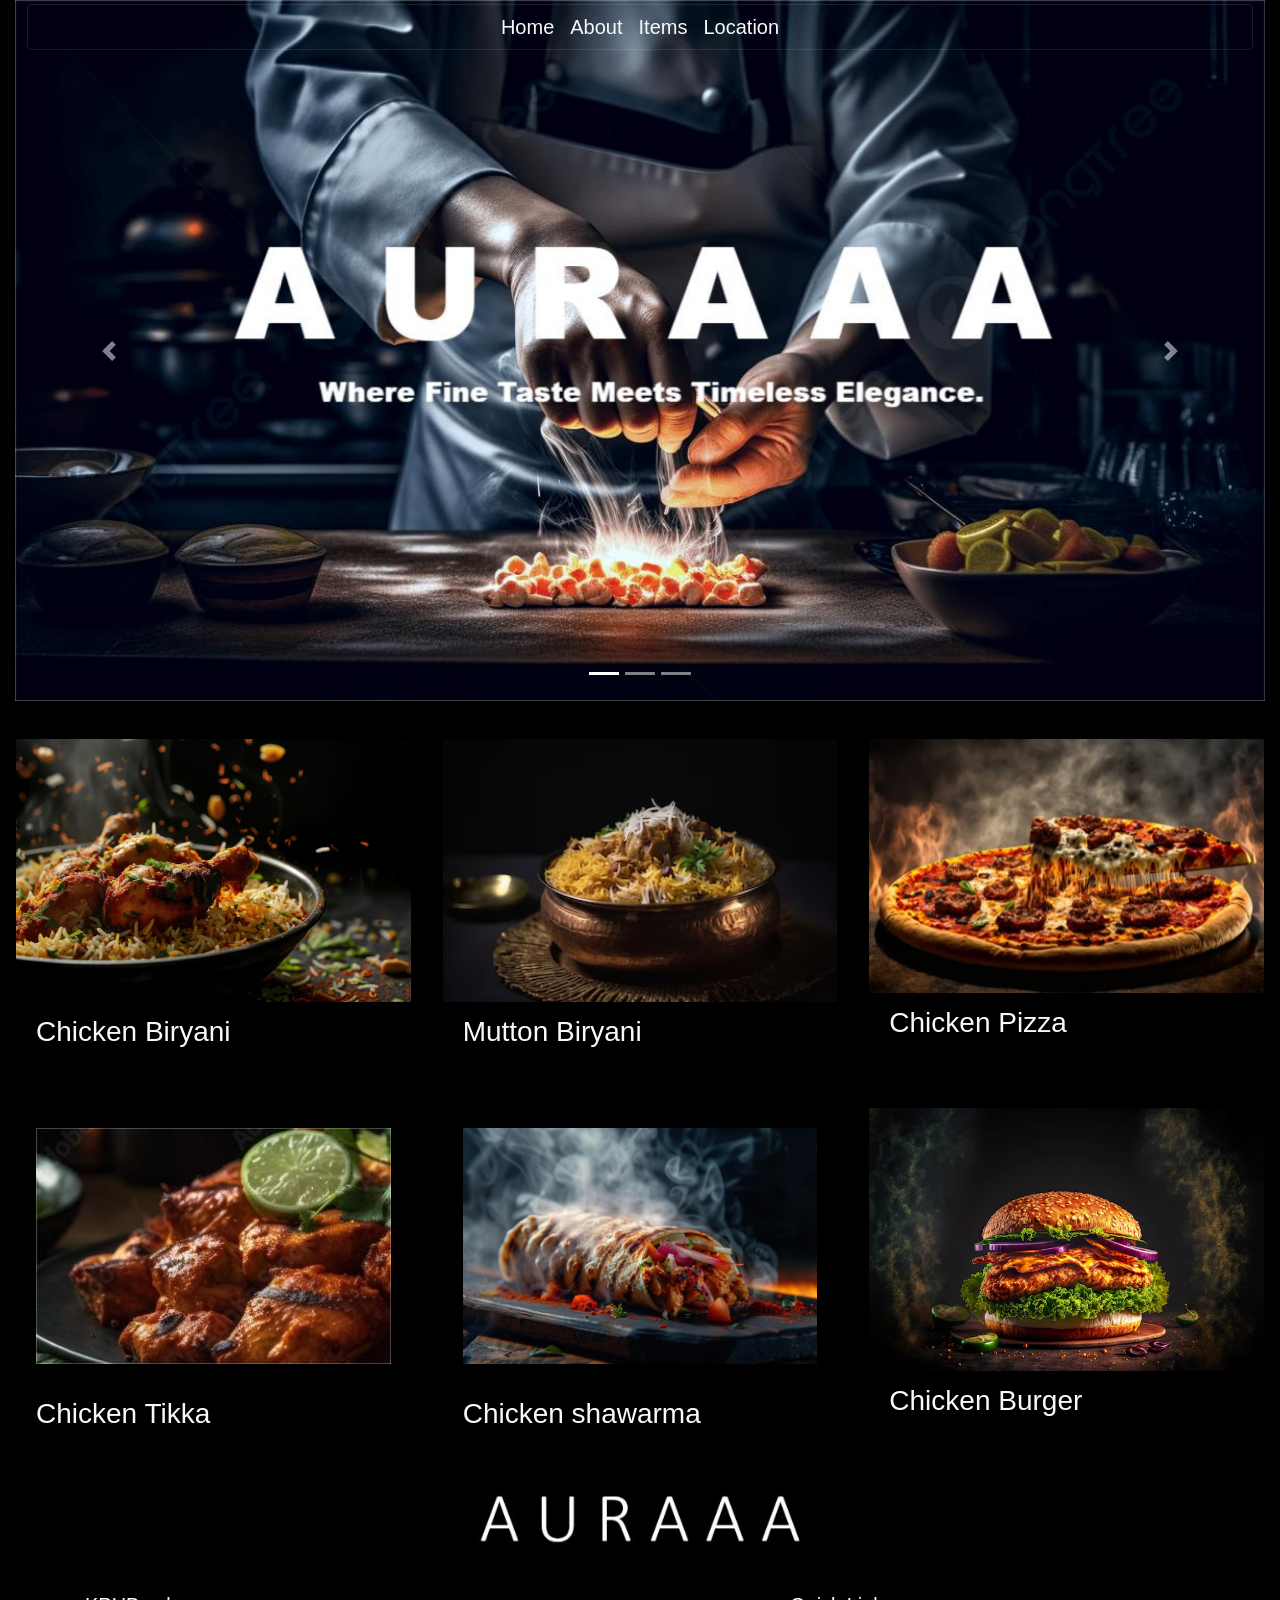
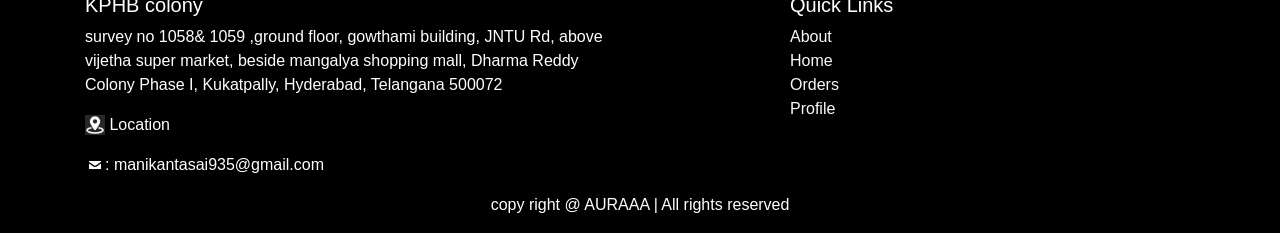
==== index.html @ 83aa0e23 "Initial Commit" ====
<!DOCTYPE html>
<html lang="en">
<head>
    <meta charset="UTF-8">
    <meta name="viewport" content="width=device-width, initial-scale=1.0">
    <link rel="stylesheet" href="https://cdn.jsdelivr.net/npm/bootstrap@4.6.2/dist/css/bootstrap.min.css">
     <script src="https://cdn.jsdelivr.net/npm/jquery@3.7.1/dist/jquery.slim.min.js"></script>
    <script src="https://cdn.jsdelivr.net/npm/popper.js@1.16.1/dist/umd/popper.min.js"></script>
    <script src="https://cdn.jsdelivr.net/npm/bootstrap@4.6.2/dist/js/bootstrap.bundle.min.js"></script>
  
    <link rel="stylesheet" href="index.css">
    <title>AURAAA</title>
</head>
<body >
    
    <header>
        <div class="container-fluid  navbar-dark fixed-top " style="border:0px">
            <div class="row">
                <div class="col-md-12">
                    <nav class="nav navbar-expand-sm navbar-toggler" style="border:0px">
                        <button type="button" class="navbar-toggler" data-target="#myDiv" data-toggle="collapse">
                            <span class="navbar-toggler-icon"></span>
                        </button>
                        <div class="collapse navbar-collapse navbar-toggler justify-content-center" id="myDiv">
                            <ol class="navbar-nav" >
                                <li class="nav-item"><a class="nav-link text-light" href="index.html">Home</a></li>
                                <li class="nav-item"><a href="about.html"class="nav-link text-light">About</a></li>
                                <li class="nav-item"><a class="nav-link text-light" href="items.html">Items</a></li>
                                <li class="nav-item"><a class="nav-link text-light" href="location.html"> Location</a></li>
                            </ol>
                        </div>
                    </nav>
                </div>
            </div>
        </div>
    </header>
    <div class="container-fluid one">
        <div class="row p1">
            <div class="col-md-12">
                <div class="carousel slide" id="demo" data-ride="carousel">
                    <ul class="carousel-indicators">
                        <li data-target="#demo" data-slide-to="0 " class="active"></li>
                        <li data-target="#demo" data-slide-to="1"></li>
                        <li data-target="#demo" data-slide-to="2"></li>
                    </ul>
                    <div class="carousel-inner">
                        <div class="carousel-item active">
                            <img src="./photo2.jpg" alt="photo2" width="100%" height="50%">
                           
                        </div>
                        <div class="carousel-item">
                            <img src="./photo3.jpg" alt="photo2" width="100%" height="50%">
                        </div>
                        <div class="carousel-item">
                            <img src="./photo4.jpg" alt="photo2" width="100%" height="50%">
                        </div>
                    </div>
                    <a class="carousel-control-prev" href="#demo" data-slide="prev">
                        <span class="carousel-control-prev-icon"></span>
                    </a>
                    <a class="carousel-control-next" href="#demo" data-slide="next">
                        <span class="carousel-control-next-icon"></span>
                    </a>
                </div>
            </div>
           
        </div>
    </div>


    <div class="container-fluid">
        <div class="row">
            <div class="col-md-4">
                <div class="card  text-light" style="background-color: black;">
                   <div class="header">
                    <pre>     </pre>
                   </div>
                    <div card="card-body justify-content-end">
                        <img src="./chickenbiryani.avif" alt="chickenbiryani" width="100%"height="50%" data-target="#myModel1" data-toggle="modal">
                        <div class="modal" id="myModel1">
                            <div class="modal-dialog bg-dark">
                                <div class="modal-header">
                                    <h4 class="modal-title">Chicken Biryani</h4>
                                    <button type="button" class="close" data-dismiss="modal">&times</button>
                                </div>
                                <div class="modal-body">
                                    <img src="./chickenbiryani.avif" alt="chicken Biryani" height="50%" width="100%">
                                    <h5>Price 189</h5>
                                    <strike>MRP 210</strike>
                                    <h5> Auraaa, beside Vcube Software solutions, kphb,500072, Hyderbad</h5>
                                </div>
                                <div class="modal-footer">
                                    <button type="button" data-dismiss="close" class="btn btn-danger">Order Now</button>
                                </div>
                            </div>
                        </div>
                    </div>
                    <div class="card-footer">
                        <h3>Chicken Biryani</h3>
                        
                    </div>
                </div>
            </div>
             <div class="col-md-4">
                <div class="card  text-light" style="background-color: black;">
                   <div class="header">
                    <pre>     </pre>
                   </div>
                    <div card="card-body justify-content-end">
                        <img src="./muttonbiryani.avif" alt="chickenbiryani" width="100%"height="60%" data-target="#myModel2" data-toggle="modal">
                         <div class="modal" id="myModel2">
                            <div class="modal-dialog bg-dark">
                                <div class="modal-header">
                                    <h4 class="modal-title">Mutton Biryani</h4>
                                    <button type="button" class="close" data-dismiss="modal">&times</button>
                                </div>
                                <div class="modal-body">
                                    <img src="./muttonbiryani.avif" alt="chicken Biryani" height="100%" width="100%">
                                    <h5>Price 219</h5>
                                    <strike>MRP 249</strike>
                                    <h5> Auraaa, beside Vcube Software solutions, kphb,500072, Hyderbad</h5>

                                </div>
                                <div class="modal-footer">
                                    <button type="button" data-dismiss="close" class="btn btn-danger">order Now</button>
                                </div>
                            </div>
                        </div>
                    </div>
                    <div class="card-footer">
                        <h3>Mutton Biryani</h3>

                    </div>
                </div>
            </div>
             <div class="col-md-4">
                <div class="card  text-light" style="background-color: black;">
                   <div class="header">
                    <pre>     </pre>
                   </div>
                    <div card="card-body justify-content-end">
                        <img src="./pizza.jpg" alt="chickenbiryani" width="100%" height="100%" data-target="#myModel3" data-toggle="modal">
                         <div class="modal" id="myModel3">
                            <div class="modal-dialog bg-dark">
                                <div class="modal-header">
                                    <h4 class="modal-title">Mutton Biryani</h4>
                                    <button type="button" class="close" data-dismiss="modal">&times</button>
                                </div>
                                <div class="modal-body">
                                    <img src="./pizza.jpg" alt="chicken Biryani" height="100%" width="100%">
                                    <h5>Price 249</h5>
                                    <strike>MRP 269</strike>
                                    <h5> Auraaa, beside Vcube Software solutions, kphb,500072, Hyderbad</h5>

                                </div>
                                <div class="modal-footer">
                                    <button type="button" data-dismiss="close" class="btn btn-danger">Order now</button>
                                </div>
                            </div>
                        </div>
                    </div>
                    <div class="card-footer">
                        <h3>Chicken Pizza</h3>
                        
                    </div>
                </div>
            </div>
        </div>

    </div>
     <div class="container-fluid">
        <div class="row">
            <div class="col-md-4">
                <div class="card  text-light" style="background-color: black;">
                   <div class="header">
                    <pre>     </pre>
                   </div>
                    <div class="card-body justify-content-end">
                        <img src="./chickentikka.jpg" alt="chickenbiryani" width="100%"height="30%" data-target="#myModel4" data-toggle="modal">
                        <div class="modal" id="myModel4">
                            <div class="modal-dialog bg-dark">
                                <div class="modal-header">
                                    <h4 class="modal-title">Chicken Tikka</h4>
                                    <button type="button" class="close" data-dismiss="modal">&times</button>
                                </div>
                                <div class="modal-body">
                                    <img src="./chickentikka.jpg" alt="chicken Biryani" height="100%" width="100%">
                                    <h5>Price 249</h5>
                                    <strike>MRP 269</strike>
                                    <h5> Auraaa, beside Vcube Software solutions, kphb,500072, Hyderbad</h5>

                                </div>
                                <div class="modal-footer">
                                    <button type="button" data-dismiss="close" class="btn btn-danger">order now</button>
                                </div>
                            </div>
                        </div>
                    </div>
                    <div class="card-footer">
                        <h3>Chicken Tikka</h3>
                        
                    </div>
                </div>
            </div>
             <div class="col-md-4">
                <div class="card  text-light" style="background-color: black;">
                   <div class="header">
                    <pre>     </pre>
                   </div>
                    <div class="card-body justify-content-end">
                        <img src="./shawarma.jpeg" alt="chickenbiryani" width="100%"height="50%" data-target="#myModel5" data-toggle="modal">
                        <div class="modal" id="myModel5">
                            <div class="modal-dialog bg-dark">
                                <div class="modal-header">
                                    <h4 class="modal-title">Shawarma</h4>
                                    <button type="button" class="close" data-dismiss="modal">&times</button>
                                </div>
                                <div class="modal-body">
                                    <img src="./shawarma.jpeg" alt="chicken shawarma" height="100%" width="100%">
                                    <h5>Price 249</h5>
                                    <strike>MRP 269</strike>
                                    <h5> Auraaa, beside Vcube Software solutions, kphb,500072, Hyderbad</h5>

                                </div>
                                <div class="modal-footer">
                                    <button type="button" data-dismiss="close" class="btn btn-danger">order now</button>
                                </div>
                            </div>
                        </div>
                    </div>
                    <div class="card-footer">
                        <h3>Chicken shawarma</h3>
                        
                    </div>
                </div>
            </div>
             <div class="col-md-4">
                <div class="card  text-light" style="background-color: black;">
                   <div class="header">
                    <pre>     </pre>
                   </div>
                    <div card="card-body justify-content-end">
                        <img src="./chickenburger.jpg" alt="chickenbiryani" width="100%" data-target="#myModel6" data-toggle="modal">
                        <div class="modal" id="myModel6">
                            <div class="modal-dialog bg-dark">
                                <div class="modal-header">
                                    <h4 class="modal-title">Shawarma</h4>
                                    <button type="button" class="close" data-dismiss="modal">&times</button>
                                </div>
                                <div class="modal-body">
                                    <img src="./chickenburger.jpg" alt="chicken burger" height="100%" width="100%">
                                    <h5>Price 249</h5>
                                    <strike>MRP 269</strike>
                                    <h5> Auraaa, beside Vcube Software solutions, kphb,500072, Hyderbad</h5>

                                </div>
                                <div class="modal-footer">
                                    <button type="button" data-dismiss="close" class="btn btn-danger">order now</button>
                                </div>
                            </div>
                        </div>
                    </div>
                    <div class="card-footer">
                        <h3>Chicken Burger</h3>
                       
                    </div>
                </div>
            </div>
        </div>

    </div>
    <footer>
        <div class="container-fluid">
        <div class="row">
            <div class="col-md-4">
               
            </div>
            <div class="col-md-4 justify-content-center" >
                <a href="index.html"><img src="./footerimage.JPG" alt="footerimage" height="100%" width="100%"></a>
            </div>
            <div class="col-md-4">

            </div>
        </div>
    </div>
    <div class="container">
        <div class="row">
            <div class="col-md-6 ">
                <h5>KPHB colony</h5>
                <p>survey no 1058& 1059 ,ground floor, gowthami building, JNTU Rd,
                     above vijetha super market, beside mangalya shopping mall, 
                     Dharma Reddy Colony Phase I, Kukatpally, Hyderabad, Telangana 500072</p>
               <p><a href="https://maps.app.goo.gl/QCaMKQxTfEkBTzMs7" style="color: white; text-decoration: none;"> <img src="./locationicon.png" height="20px" width="20px"> Location</a></p> 
               <p><img src="./email" height="20px" width="20px">: manikantasai935@gmail.com</p>
            </div>
            <div class="col-md-6 " >
                <h5 style="padding-left: 25%;">Quick Links</h5>
                <div style="align-content: center;padding-left: 25%;"><div>
                <a href="about.html"class="text-light">About</a></div>
                <div><a href="index.html"class="text-light">Home</a></div>
                <div><a href="orders.html"class="text-light">Orders</a></div>
                <div><a href="profile.html"class="text-light">Profile</a></div></div>
                
            </div>
                           

        </div>
    </div>
    <div class="container-fluid ">
        <div class="row">
            <div class="col-md-4"></div>
            <div class="col-md-4 "style="padding-left:5%;">
                <p>copy right @ AURAAA | All rights reserved</p>
            </div>
            <div class="col-md-4"></div>
        </div>
    </div>
    </footer>
</body>
</html>
---- index.css ----
body{
    background-color: black;
    color: white;
}


.carousel-text{
position: absolute;
top: 15%;
}
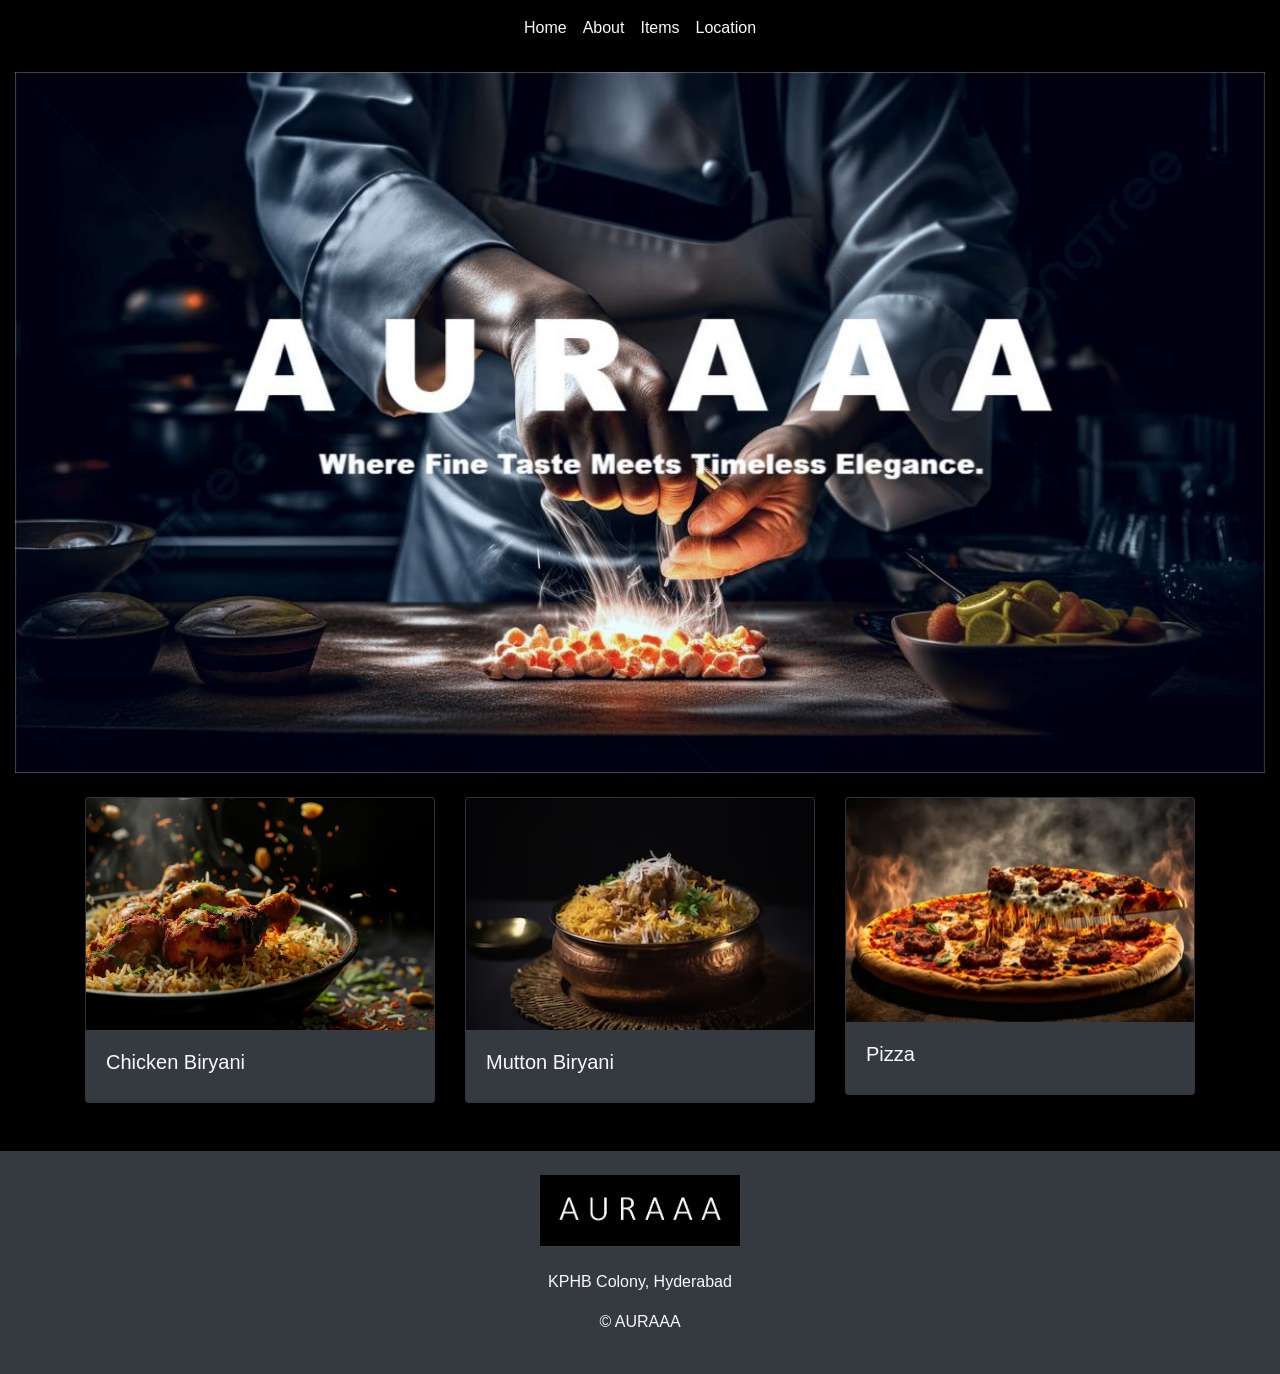
==== commit 76cbf270: "Update index.html" ====
--- a/index.html
+++ b/index.html
@@ -4,317 +4,91 @@
     <meta charset="UTF-8">
     <meta name="viewport" content="width=device-width, initial-scale=1.0">
     <link rel="stylesheet" href="https://cdn.jsdelivr.net/npm/bootstrap@4.6.2/dist/css/bootstrap.min.css">
-     <script src="https://cdn.jsdelivr.net/npm/jquery@3.7.1/dist/jquery.slim.min.js"></script>
+    <script src="https://cdn.jsdelivr.net/npm/jquery@3.7.1/dist/jquery.slim.min.js"></script>
     <script src="https://cdn.jsdelivr.net/npm/popper.js@1.16.1/dist/umd/popper.min.js"></script>
     <script src="https://cdn.jsdelivr.net/npm/bootstrap@4.6.2/dist/js/bootstrap.bundle.min.js"></script>
-  
     <link rel="stylesheet" href="index.css">
     <title>AURAAA</title>
 </head>
-<body >
-    
-    <header>
-        <div class="container-fluid  navbar-dark fixed-top " style="border:0px">
-            <div class="row">
-                <div class="col-md-12">
-                    <nav class="nav navbar-expand-sm navbar-toggler" style="border:0px">
-                        <button type="button" class="navbar-toggler" data-target="#myDiv" data-toggle="collapse">
-                            <span class="navbar-toggler-icon"></span>
-                        </button>
-                        <div class="collapse navbar-collapse navbar-toggler justify-content-center" id="myDiv">
-                            <ol class="navbar-nav" >
-                                <li class="nav-item"><a class="nav-link text-light" href="index.html">Home</a></li>
-                                <li class="nav-item"><a href="about.html"class="nav-link text-light">About</a></li>
-                                <li class="nav-item"><a class="nav-link text-light" href="items.html">Items</a></li>
-                                <li class="nav-item"><a class="nav-link text-light" href="location.html"> Location</a></li>
-                            </ol>
-                        </div>
-                    </nav>
+
+<body>
+
+<header>
+    <div class="container-fluid navbar-dark fixed-top">
+        <nav class="navbar navbar-expand-sm">
+            <button class="navbar-toggler" data-toggle="collapse" data-target="#nav">
+                <span class="navbar-toggler-icon"></span>
+            </button>
+
+            <div class="collapse navbar-collapse justify-content-center" id="nav">
+                <ul class="navbar-nav">
+                    <li class="nav-item"><a class="nav-link text-light" href="index.html">Home</a></li>
+                    <li class="nav-item"><a class="nav-link text-light" href="about.html">About</a></li>
+                    <li class="nav-item"><a class="nav-link text-light" href="items.html">Items</a></li>
+                    <li class="nav-item"><a class="nav-link text-light" href="location.html">Location</a></li>
+                </ul>
+            </div>
+        </nav>
+    </div>
+</header>
+
+<!-- Carousel -->
+<div class="container-fluid mt-5 pt-4">
+    <div id="demo" class="carousel slide" data-ride="carousel">
+        <div class="carousel-inner">
+            <div class="carousel-item active">
+                <img src="./images/photo2.jpg" class="d-block w-100">
+            </div>
+            <div class="carousel-item">
+                <img src="./images/photo3.jpg" class="d-block w-100">
+            </div>
+            <div class="carousel-item">
+                <img src="./images/photo4.jpg" class="d-block w-100">
+            </div>
+        </div>
+    </div>
+</div>
+
+<!-- Cards -->
+<div class="container mt-4">
+    <div class="row">
+
+        <div class="col-md-4">
+            <div class="card bg-dark text-light">
+                <img src="./images/chickenbiryani.avif" class="card-img-top">
+                <div class="card-body">
+                    <h5>Chicken Biryani</h5>
                 </div>
             </div>
         </div>
-    </header>
-    <div class="container-fluid one">
-        <div class="row p1">
-            <div class="col-md-12">
-                <div class="carousel slide" id="demo" data-ride="carousel">
-                    <ul class="carousel-indicators">
-                        <li data-target="#demo" data-slide-to="0 " class="active"></li>
-                        <li data-target="#demo" data-slide-to="1"></li>
-                        <li data-target="#demo" data-slide-to="2"></li>
-                    </ul>
-                    <div class="carousel-inner">
-                        <div class="carousel-item active">
-                            <img src="./photo2.jpg" alt="photo2" width="100%" height="50%">
-                           
-                        </div>
-                        <div class="carousel-item">
-                            <img src="./photo3.jpg" alt="photo2" width="100%" height="50%">
-                        </div>
-                        <div class="carousel-item">
-                            <img src="./photo4.jpg" alt="photo2" width="100%" height="50%">
-                        </div>
-                    </div>
-                    <a class="carousel-control-prev" href="#demo" data-slide="prev">
-                        <span class="carousel-control-prev-icon"></span>
-                    </a>
-                    <a class="carousel-control-next" href="#demo" data-slide="next">
-                        <span class="carousel-control-next-icon"></span>
-                    </a>
+
+        <div class="col-md-4">
+            <div class="card bg-dark text-light">
+                <img src="./images/muttonbiryani.avif" class="card-img-top">
+                <div class="card-body">
+                    <h5>Mutton Biryani</h5>
                 </div>
             </div>
-           
         </div>
-    </div>
 
-
-    <div class="container-fluid">
-        <div class="row">
-            <div class="col-md-4">
-                <div class="card  text-light" style="background-color: black;">
-                   <div class="header">
-                    <pre>     </pre>
-                   </div>
-                    <div card="card-body justify-content-end">
-                        <img src="./chickenbiryani.avif" alt="chickenbiryani" width="100%"height="50%" data-target="#myModel1" data-toggle="modal">
-                        <div class="modal" id="myModel1">
-                            <div class="modal-dialog bg-dark">
-                                <div class="modal-header">
-                                    <h4 class="modal-title">Chicken Biryani</h4>
-                                    <button type="button" class="close" data-dismiss="modal">&times</button>
-                                </div>
-                                <div class="modal-body">
-                                    <img src="./chickenbiryani.avif" alt="chicken Biryani" height="50%" width="100%">
-                                    <h5>Price 189</h5>
-                                    <strike>MRP 210</strike>
-                                    <h5> Auraaa, beside Vcube Software solutions, kphb,500072, Hyderbad</h5>
-                                </div>
-                                <div class="modal-footer">
-                                    <button type="button" data-dismiss="close" class="btn btn-danger">Order Now</button>
-                                </div>
-                            </div>
-                        </div>
-                    </div>
-                    <div class="card-footer">
-                        <h3>Chicken Biryani</h3>
-                        
-                    </div>
-                </div>
-            </div>
-             <div class="col-md-4">
-                <div class="card  text-light" style="background-color: black;">
-                   <div class="header">
-                    <pre>     </pre>
-                   </div>
-                    <div card="card-body justify-content-end">
-                        <img src="./muttonbiryani.avif" alt="chickenbiryani" width="100%"height="60%" data-target="#myModel2" data-toggle="modal">
-                         <div class="modal" id="myModel2">
-                            <div class="modal-dialog bg-dark">
-                                <div class="modal-header">
-                                    <h4 class="modal-title">Mutton Biryani</h4>
-                                    <button type="button" class="close" data-dismiss="modal">&times</button>
-                                </div>
-                                <div class="modal-body">
-                                    <img src="./muttonbiryani.avif" alt="chicken Biryani" height="100%" width="100%">
-                                    <h5>Price 219</h5>
-                                    <strike>MRP 249</strike>
-                                    <h5> Auraaa, beside Vcube Software solutions, kphb,500072, Hyderbad</h5>
-
-                                </div>
-                                <div class="modal-footer">
-                                    <button type="button" data-dismiss="close" class="btn btn-danger">order Now</button>
-                                </div>
-                            </div>
-                        </div>
-                    </div>
-                    <div class="card-footer">
-                        <h3>Mutton Biryani</h3>
-
-                    </div>
-                </div>
-            </div>
-             <div class="col-md-4">
-                <div class="card  text-light" style="background-color: black;">
-                   <div class="header">
-                    <pre>     </pre>
-                   </div>
-                    <div card="card-body justify-content-end">
-                        <img src="./pizza.jpg" alt="chickenbiryani" width="100%" height="100%" data-target="#myModel3" data-toggle="modal">
-                         <div class="modal" id="myModel3">
-                            <div class="modal-dialog bg-dark">
-                                <div class="modal-header">
-                                    <h4 class="modal-title">Mutton Biryani</h4>
-                                    <button type="button" class="close" data-dismiss="modal">&times</button>
-                                </div>
-                                <div class="modal-body">
-                                    <img src="./pizza.jpg" alt="chicken Biryani" height="100%" width="100%">
-                                    <h5>Price 249</h5>
-                                    <strike>MRP 269</strike>
-                                    <h5> Auraaa, beside Vcube Software solutions, kphb,500072, Hyderbad</h5>
-
-                                </div>
-                                <div class="modal-footer">
-                                    <button type="button" data-dismiss="close" class="btn btn-danger">Order now</button>
-                                </div>
-                            </div>
-                        </div>
-                    </div>
-                    <div class="card-footer">
-                        <h3>Chicken Pizza</h3>
-                        
-                    </div>
+        <div class="col-md-4">
+            <div class="card bg-dark text-light">
+                <img src="./images/pizza.jpg" class="card-img-top">
+                <div class="card-body">
+                    <h5>Pizza</h5>
                 </div>
             </div>
         </div>
 
     </div>
-     <div class="container-fluid">
-        <div class="row">
-            <div class="col-md-4">
-                <div class="card  text-light" style="background-color: black;">
-                   <div class="header">
-                    <pre>     </pre>
-                   </div>
-                    <div class="card-body justify-content-end">
-                        <img src="./chickentikka.jpg" alt="chickenbiryani" width="100%"height="30%" data-target="#myModel4" data-toggle="modal">
-                        <div class="modal" id="myModel4">
-                            <div class="modal-dialog bg-dark">
-                                <div class="modal-header">
-                                    <h4 class="modal-title">Chicken Tikka</h4>
-                                    <button type="button" class="close" data-dismiss="modal">&times</button>
-                                </div>
-                                <div class="modal-body">
-                                    <img src="./chickentikka.jpg" alt="chicken Biryani" height="100%" width="100%">
-                                    <h5>Price 249</h5>
-                                    <strike>MRP 269</strike>
-                                    <h5> Auraaa, beside Vcube Software solutions, kphb,500072, Hyderbad</h5>
+</div>
 
-                                </div>
-                                <div class="modal-footer">
-                                    <button type="button" data-dismiss="close" class="btn btn-danger">order now</button>
-                                </div>
-                            </div>
-                        </div>
-                    </div>
-                    <div class="card-footer">
-                        <h3>Chicken Tikka</h3>
-                        
-                    </div>
-                </div>
-            </div>
-             <div class="col-md-4">
-                <div class="card  text-light" style="background-color: black;">
-                   <div class="header">
-                    <pre>     </pre>
-                   </div>
-                    <div class="card-body justify-content-end">
-                        <img src="./shawarma.jpeg" alt="chickenbiryani" width="100%"height="50%" data-target="#myModel5" data-toggle="modal">
-                        <div class="modal" id="myModel5">
-                            <div class="modal-dialog bg-dark">
-                                <div class="modal-header">
-                                    <h4 class="modal-title">Shawarma</h4>
-                                    <button type="button" class="close" data-dismiss="modal">&times</button>
-                                </div>
-                                <div class="modal-body">
-                                    <img src="./shawarma.jpeg" alt="chicken shawarma" height="100%" width="100%">
-                                    <h5>Price 249</h5>
-                                    <strike>MRP 269</strike>
-                                    <h5> Auraaa, beside Vcube Software solutions, kphb,500072, Hyderbad</h5>
+<!-- Footer -->
+<footer class="mt-5 bg-dark text-light p-4 text-center">
+    <img src="./images/footerimage.JPG" width="200"><br><br>
+    <p>KPHB Colony, Hyderabad</p>
+    <p>© AURAAA</p>
+</footer>
 
-                                </div>
-                                <div class="modal-footer">
-                                    <button type="button" data-dismiss="close" class="btn btn-danger">order now</button>
-                                </div>
-                            </div>
-                        </div>
-                    </div>
-                    <div class="card-footer">
-                        <h3>Chicken shawarma</h3>
-                        
-                    </div>
-                </div>
-            </div>
-             <div class="col-md-4">
-                <div class="card  text-light" style="background-color: black;">
-                   <div class="header">
-                    <pre>     </pre>
-                   </div>
-                    <div card="card-body justify-content-end">
-                        <img src="./chickenburger.jpg" alt="chickenbiryani" width="100%" data-target="#myModel6" data-toggle="modal">
-                        <div class="modal" id="myModel6">
-                            <div class="modal-dialog bg-dark">
-                                <div class="modal-header">
-                                    <h4 class="modal-title">Shawarma</h4>
-                                    <button type="button" class="close" data-dismiss="modal">&times</button>
-                                </div>
-                                <div class="modal-body">
-                                    <img src="./chickenburger.jpg" alt="chicken burger" height="100%" width="100%">
-                                    <h5>Price 249</h5>
-                                    <strike>MRP 269</strike>
-                                    <h5> Auraaa, beside Vcube Software solutions, kphb,500072, Hyderbad</h5>
-
-                                </div>
-                                <div class="modal-footer">
-                                    <button type="button" data-dismiss="close" class="btn btn-danger">order now</button>
-                                </div>
-                            </div>
-                        </div>
-                    </div>
-                    <div class="card-footer">
-                        <h3>Chicken Burger</h3>
-                       
-                    </div>
-                </div>
-            </div>
-        </div>
-
-    </div>
-    <footer>
-        <div class="container-fluid">
-        <div class="row">
-            <div class="col-md-4">
-               
-            </div>
-            <div class="col-md-4 justify-content-center" >
-                <a href="index.html"><img src="./footerimage.JPG" alt="footerimage" height="100%" width="100%"></a>
-            </div>
-            <div class="col-md-4">
-
-            </div>
-        </div>
-    </div>
-    <div class="container">
-        <div class="row">
-            <div class="col-md-6 ">
-                <h5>KPHB colony</h5>
-                <p>survey no 1058& 1059 ,ground floor, gowthami building, JNTU Rd,
-                     above vijetha super market, beside mangalya shopping mall, 
-                     Dharma Reddy Colony Phase I, Kukatpally, Hyderabad, Telangana 500072</p>
-               <p><a href="https://maps.app.goo.gl/QCaMKQxTfEkBTzMs7" style="color: white; text-decoration: none;"> <img src="./locationicon.png" height="20px" width="20px"> Location</a></p> 
-               <p><img src="./email" height="20px" width="20px">: manikantasai935@gmail.com</p>
-            </div>
-            <div class="col-md-6 " >
-                <h5 style="padding-left: 25%;">Quick Links</h5>
-                <div style="align-content: center;padding-left: 25%;"><div>
-                <a href="about.html"class="text-light">About</a></div>
-                <div><a href="index.html"class="text-light">Home</a></div>
-                <div><a href="orders.html"class="text-light">Orders</a></div>
-                <div><a href="profile.html"class="text-light">Profile</a></div></div>
-                
-            </div>
-                           
-
-        </div>
-    </div>
-    <div class="container-fluid ">
-        <div class="row">
-            <div class="col-md-4"></div>
-            <div class="col-md-4 "style="padding-left:5%;">
-                <p>copy right @ AURAAA | All rights reserved</p>
-            </div>
-            <div class="col-md-4"></div>
-        </div>
-    </div>
-    </footer>
 </body>
-</html>+</html>
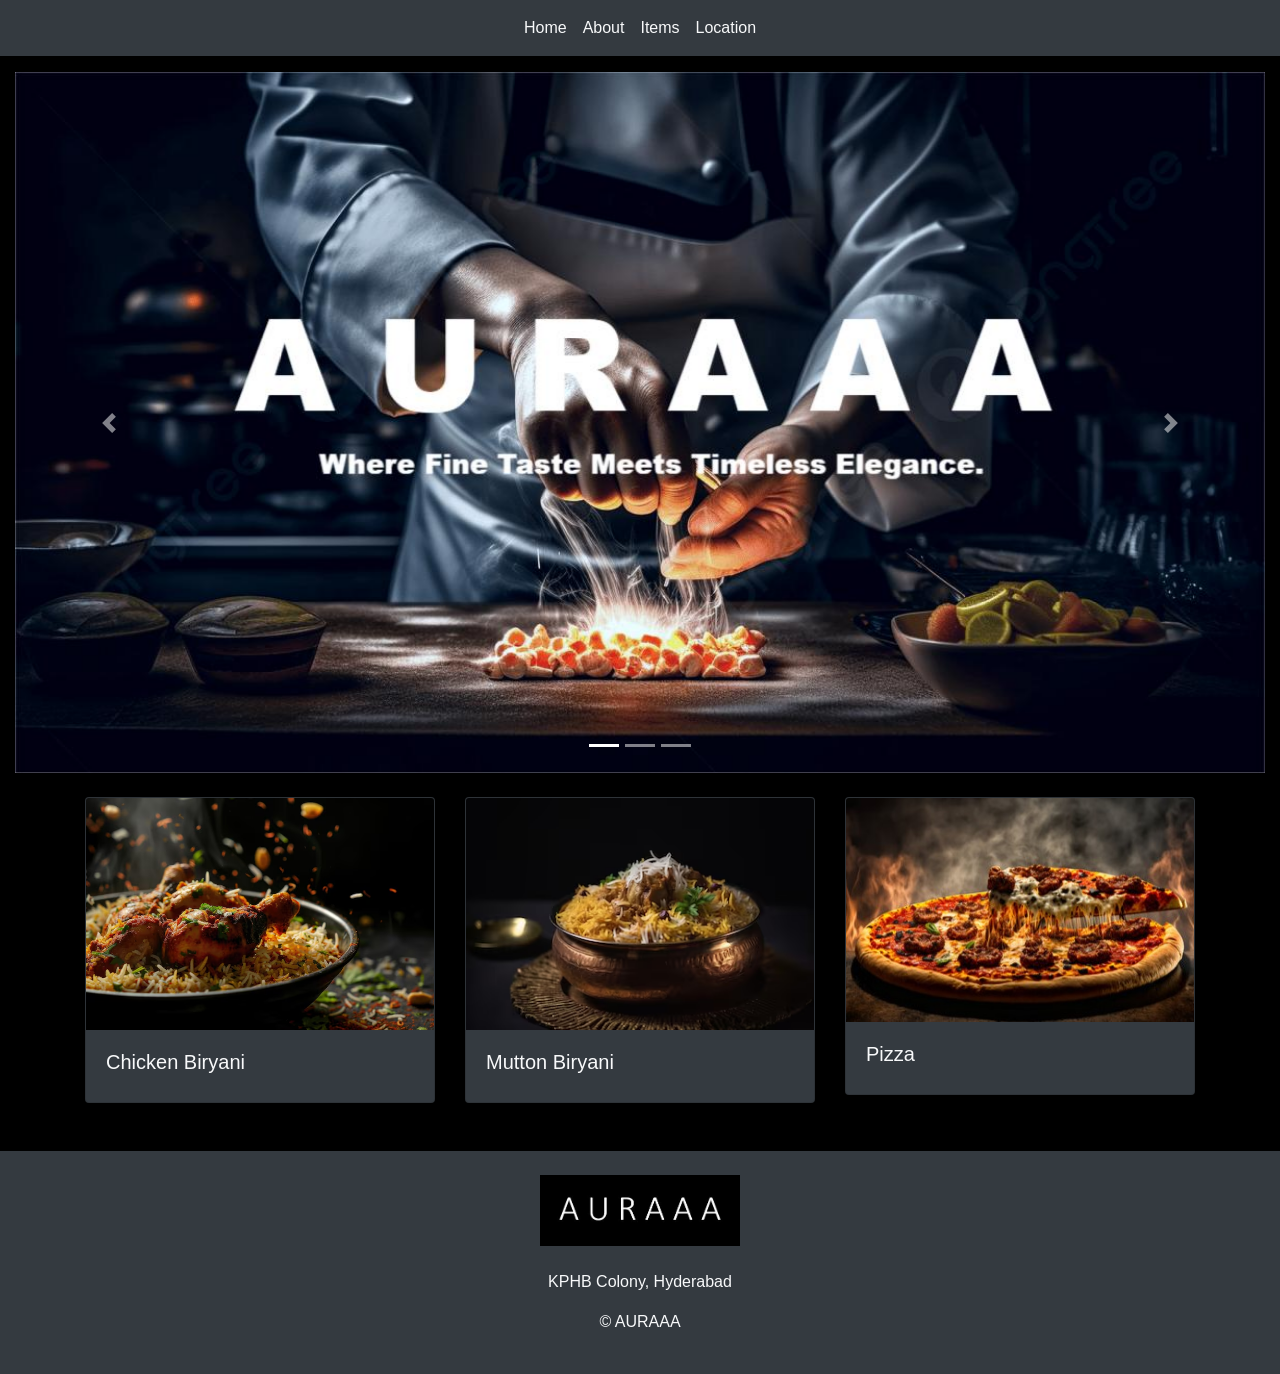
==== commit 05201aa0: "Update index.html" ====
--- a/index.html
+++ b/index.html
@@ -3,18 +3,24 @@
 <head>
     <meta charset="UTF-8">
     <meta name="viewport" content="width=device-width, initial-scale=1.0">
+
+    <!-- Bootstrap CSS -->
     <link rel="stylesheet" href="https://cdn.jsdelivr.net/npm/bootstrap@4.6.2/dist/css/bootstrap.min.css">
+
+    <!-- JS -->
     <script src="https://cdn.jsdelivr.net/npm/jquery@3.7.1/dist/jquery.slim.min.js"></script>
     <script src="https://cdn.jsdelivr.net/npm/popper.js@1.16.1/dist/umd/popper.min.js"></script>
     <script src="https://cdn.jsdelivr.net/npm/bootstrap@4.6.2/dist/js/bootstrap.bundle.min.js"></script>
+
     <link rel="stylesheet" href="index.css">
     <title>AURAAA</title>
 </head>
 
 <body>
 
+<!-- Navbar -->
 <header>
-    <div class="container-fluid navbar-dark fixed-top">
+    <div class="container-fluid navbar-dark bg-dark fixed-top">
         <nav class="navbar navbar-expand-sm">
             <button class="navbar-toggler" data-toggle="collapse" data-target="#nav">
                 <span class="navbar-toggler-icon"></span>
@@ -35,6 +41,15 @@
 <!-- Carousel -->
 <div class="container-fluid mt-5 pt-4">
     <div id="demo" class="carousel slide" data-ride="carousel">
+
+        <!-- Indicators -->
+        <ul class="carousel-indicators">
+            <li data-target="#demo" data-slide-to="0" class="active"></li>
+            <li data-target="#demo" data-slide-to="1"></li>
+            <li data-target="#demo" data-slide-to="2"></li>
+        </ul>
+
+        <!-- Slides -->
         <div class="carousel-inner">
             <div class="carousel-item active">
                 <img src="./images/photo2.jpg" class="d-block w-100">
@@ -46,6 +61,15 @@
                 <img src="./images/photo4.jpg" class="d-block w-100">
             </div>
         </div>
+
+        <!-- Controls -->
+        <a class="carousel-control-prev" href="#demo" data-slide="prev">
+            <span class="carousel-control-prev-icon"></span>
+        </a>
+        <a class="carousel-control-next" href="#demo" data-slide="next">
+            <span class="carousel-control-next-icon"></span>
+        </a>
+
     </div>
 </div>
 
